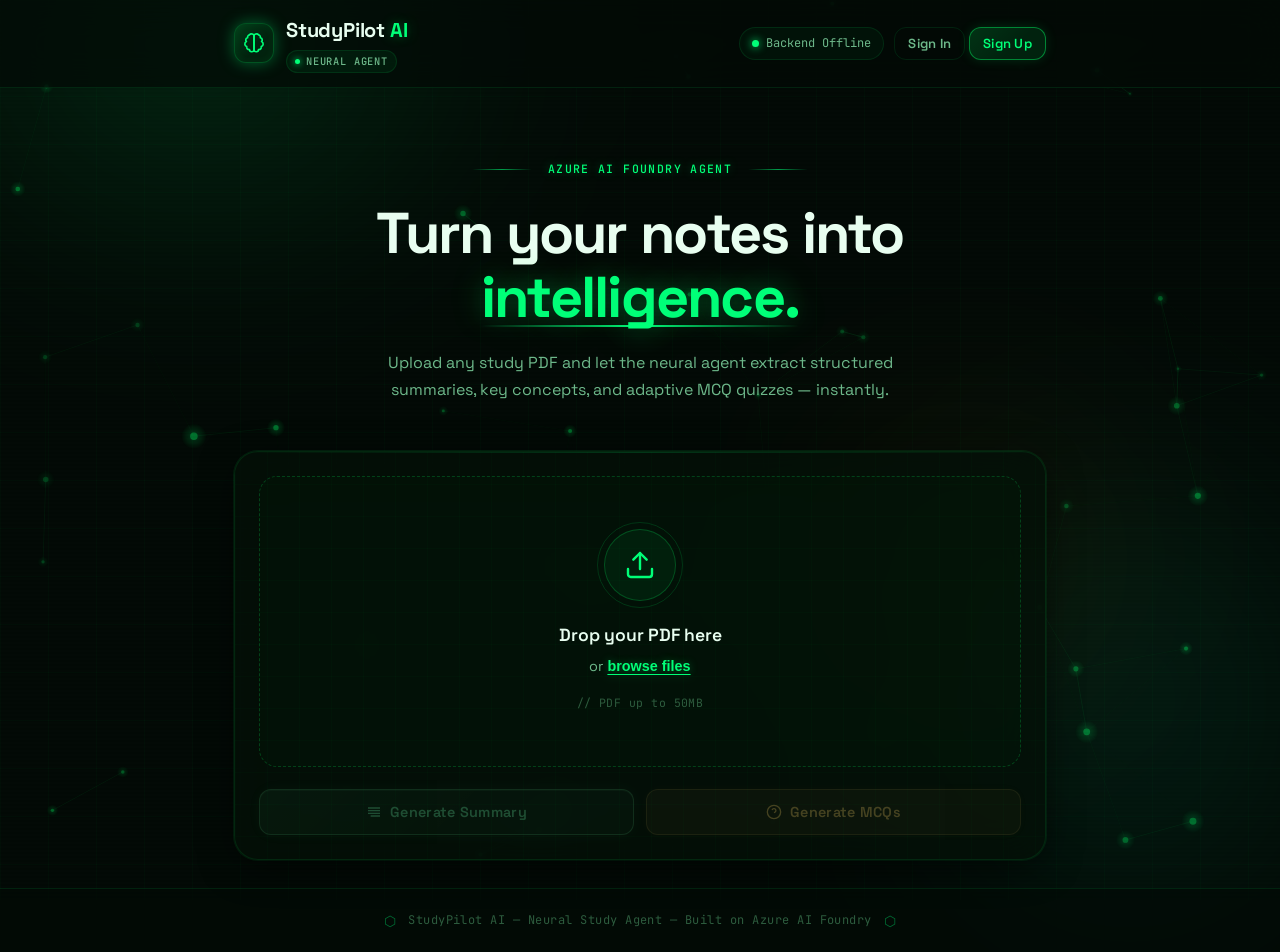
==== frontend/index.html @ 4ff7cb33 "Initial LearnForge snapshot" ====
<!DOCTYPE html>
<html lang="en">
<head>
  <meta charset="UTF-8" />
  <meta name="viewport" content="width=device-width, initial-scale=1.0" />
  <title>StudyPilot AI — Neural Study Agent</title>
  <meta name="description" content="AI Study Assistant transforms your lecture notes and PDFs into concise summaries and interactive revision quizzes." />
  <link rel="preconnect" href="https://fonts.googleapis.com">
  <link rel="preconnect" href="https://fonts.gstatic.com" crossorigin>
  <link href="https://fonts.googleapis.com/css2?family=Space+Grotesk:wght@400;500;600;700&family=JetBrains+Mono:wght@400;500&display=swap" rel="stylesheet">
  <link rel="stylesheet" href="index.css" />
</head>
<body>

  <!-- Animated neural canvas -->
  <canvas id="neuralCanvas"></canvas>

  <!-- Organic ambient blobs -->
  <div class="blob blob-1"></div>
  <div class="blob blob-2"></div>
  <div class="blob blob-3"></div>

  <!-- ── Header ── -->
  <header class="app-header">
    <div class="container header-container">
      <div class="brand">
        <div class="brand-icon">
          <!-- Neural/brain icon -->
          <svg width="22" height="22" viewBox="0 0 24 24" fill="none" stroke="currentColor" stroke-width="1.8" stroke-linecap="round" stroke-linejoin="round">
            <path d="M9.5 2A2.5 2.5 0 0 1 12 4.5v15a2.5 2.5 0 0 1-4.96-.44 2.5 2.5 0 0 1-2.96-3.08 3 3 0 0 1-.34-5.58 2.5 2.5 0 0 1 1.32-4.24 2.5 2.5 0 0 1 1.98-3A2.5 2.5 0 0 1 9.5 2Z"/>
            <path d="M14.5 2A2.5 2.5 0 0 0 12 4.5v15a2.5 2.5 0 0 0 4.96-.44 2.5 2.5 0 0 0 2.96-3.08 3 3 0 0 0 .34-5.58 2.5 2.5 0 0 0-1.32-4.24 2.5 2.5 0 0 0-1.98-3A2.5 2.5 0 0 0 14.5 2Z"/>
          </svg>
        </div>
        <div>
          <h1 class="brand-title">StudyPilot <span class="brand-ai">AI</span></h1>
          <span class="brand-badge">
            <span class="badge-dot"></span>Neural Agent
          </span>
        </div>
      </div>
      <div class="header-right">
        <div class="header-status">
          <span class="status-indicator"></span>
          <span id="backendStatus">Connecting...</span>
        </div>
        <div id="authButtons" class="hidden">
          <button class="btn btn-ghost btn-sm" id="btnShowSignIn">Sign In</button>
          <button class="btn btn-primary btn-sm" id="btnShowSignUp">Sign Up</button>
        </div>
        <div id="userMenu" class="hidden user-menu">
          <span class="user-email" id="userEmail"></span>
          <button class="btn btn-ghost btn-sm" id="btnHistory">History</button>
          <button class="btn btn-ghost btn-sm" id="btnSignOut">Sign Out</button>
        </div>
      </div>
    </div>
  </header>

  <!-- ── Auth Modal ── -->
  <div class="modal-overlay hidden" id="authModal">
    <div class="modal-card">
      <button class="modal-close" id="closeAuthModal">&times;</button>
      <div id="signInForm">
        <div class="modal-icon">⬡</div>
        <h2 class="modal-title">Welcome back</h2>
        <p class="modal-sub">Sign in to save your summaries and quiz history</p>
        <div class="form-group">
          <label>Email</label>
          <input type="email" id="signInEmail" placeholder="you@example.com" class="form-input" />
        </div>
        <div class="form-group">
          <label>Password</label>
          <input type="password" id="signInPassword" placeholder="••••••••" class="form-input" />
        </div>
        <div class="auth-error hidden" id="signInError"></div>
        <button class="btn btn-primary w-full" id="btnSignIn">Sign In</button>
        <p class="modal-switch">Don't have an account? <button class="link-btn" id="switchToSignUp">Sign up</button></p>
      </div>
      <div id="signUpForm" class="hidden">
        <div class="modal-icon">⬡</div>
        <h2 class="modal-title">Create account</h2>
        <p class="modal-sub">Start saving your study sessions</p>
        <div class="form-group">
          <label>Full Name</label>
          <input type="text" id="signUpName" placeholder="Your name" class="form-input" />
        </div>
        <div class="form-group">
          <label>Email</label>
          <input type="email" id="signUpEmail" placeholder="you@example.com" class="form-input" />
        </div>
        <div class="form-group">
          <label>Password</label>
          <input type="password" id="signUpPassword" placeholder="Min 6 characters" class="form-input" />
        </div>
        <div class="auth-error hidden" id="signUpError"></div>
        <button class="btn btn-primary w-full" id="btnSignUp">Create Account</button>
        <p class="modal-switch">Already have an account? <button class="link-btn" id="switchToSignIn">Sign in</button></p>
      </div>
    </div>
  </div>

  <!-- ── History Panel ── -->
  <div class="modal-overlay hidden" id="historyPanel">
    <div class="modal-card modal-wide">
      <button class="modal-close" id="closeHistory">&times;</button>
      <h2 class="modal-title">Study Sessions</h2>
      <div class="stats-row" id="statsRow">
        <div class="stat-card"><div class="stat-value" id="statDocs">—</div><div class="stat-label">Docs</div></div>
        <div class="stat-card"><div class="stat-value" id="statResults">—</div><div class="stat-label">Results</div></div>
        <div class="stat-card"><div class="stat-value" id="statQuizzes">—</div><div class="stat-label">Quizzes</div></div>
        <div class="stat-card"><div class="stat-value" id="statScore">—</div><div class="stat-label">Avg Score</div></div>
      </div>
      <div class="tab-bar">
        <button class="tab-btn active" data-tab="resultsTab">Summaries & MCQs</button>
        <button class="tab-btn" data-tab="quizTab">Quiz Attempts</button>
      </div>
      <div id="resultsTab" class="tab-content">
        <div id="historyList" class="history-list"><p class="text-muted">Loading...</p></div>
      </div>
      <div id="quizTab" class="tab-content hidden">
        <div id="quizHistoryList" class="history-list"><p class="text-muted">Loading...</p></div>
      </div>
    </div>
  </div>

  <!-- ── Main ── -->
  <main class="container main-content">

    <!-- Hero -->
    <section class="hero-section">
      <div class="hero-eyebrow">
        <span class="eyebrow-line"></span>
        <span class="eyebrow-text">Azure AI Foundry Agent</span>
        <span class="eyebrow-line"></span>
      </div>
      <h2 class="hero-title">
        Turn your notes into<br>
        <span class="hero-highlight">intelligence.</span>
      </h2>
      <p class="hero-subtitle">Upload any study PDF and let the neural agent extract structured summaries, key concepts, and adaptive MCQ quizzes — instantly.</p>
    </section>

    <!-- Upload Card -->
    <section class="card upload-card" id="uploadCard">
      <div class="card-grid-lines"></div>
      <div class="drop-zone" id="dropZone">
        <input type="file" id="fileInput" accept=".pdf,application/pdf" class="file-input-hidden" />
        <div class="drop-zone-content">
          <div class="upload-icon-wrapper">
            <svg width="32" height="32" viewBox="0 0 24 24" fill="none" stroke="currentColor" stroke-width="1.8" stroke-linecap="round" stroke-linejoin="round">
              <path d="M21 15v4a2 2 0 0 1-2 2H5a2 2 0 0 1-2-2v-4"/>
              <polyline points="17 8 12 3 7 8"/>
              <line x1="12" y1="3" x2="12" y2="15"/>
            </svg>
            <div class="upload-ring"></div>
          </div>
          <h3 class="upload-heading">Drop your PDF here</h3>
          <p class="upload-subtext">or <button type="button" class="browse-btn" id="browseBtn">browse files</button></p>
          <span class="file-format-hint">// PDF up to 50MB</span>
        </div>
      </div>

      <div class="file-preview hidden" id="filePreview">
        <div class="file-info">
          <div class="pdf-badge">PDF</div>
          <div class="file-meta">
            <span class="file-name" id="fileName">notes.pdf</span>
            <span class="file-size" id="fileSize">1.5 KB</span>
          </div>
        </div>
        <button type="button" class="remove-file-btn" id="removeFileBtn" aria-label="Remove selected file">
          <svg width="16" height="16" viewBox="0 0 24 24" fill="none" stroke="currentColor" stroke-width="2">
            <line x1="18" y1="6" x2="6" y2="18"/><line x1="6" y1="6" x2="18" y2="18"/>
          </svg>
        </button>
      </div>

      <div class="actions-row">
        <button type="button" class="btn btn-primary" id="btnSummary" disabled>
          <svg width="16" height="16" viewBox="0 0 24 24" fill="none" stroke="currentColor" stroke-width="2"><line x1="21" y1="10" x2="3" y2="10"/><line x1="21" y1="6" x2="3" y2="6"/><line x1="21" y1="14" x2="3" y2="14"/><line x1="21" y1="18" x2="7" y2="18"/></svg>
          Generate Summary
        </button>
        <button type="button" class="btn btn-secondary" id="btnMCQs" disabled>
          <svg width="16" height="16" viewBox="0 0 24 24" fill="none" stroke="currentColor" stroke-width="2"><circle cx="12" cy="12" r="10"/><path d="M9.09 9a3 3 0 0 1 5.83 1c0 2-3 3-3 3"/><line x1="12" y1="17" x2="12.01" y2="17"/></svg>
          Generate MCQs
        </button>
      </div>

      <p class="guest-note hidden" id="guestNote">
        <span class="guest-icon">◈</span>
        <button class="link-btn" id="signInPrompt">Sign in</button> to save results and track progress.
      </p>
    </section>

    <!-- Error Banner -->
    <div class="alert alert-error hidden" id="errorBanner">
      <div class="alert-icon">!</div>
      <div class="alert-body">
        <h4 class="alert-title">Processing Error</h4>
        <p class="alert-message" id="errorMessage">Something went wrong.</p>
      </div>
      <button type="button" class="alert-close" id="closeAlertBtn">&times;</button>
    </div>

    <!-- Loading Card -->
    <section class="card loading-card hidden" id="loadingCard">
      <div class="neural-loader">
        <div class="nl-ring nl-r1"></div>
        <div class="nl-ring nl-r2"></div>
        <div class="nl-ring nl-r3"></div>
        <div class="nl-core"></div>
      </div>
      <h3 class="loading-title" id="loadingTitle">Neural agent processing...</h3>
      <p class="loading-desc" id="loadingDesc">Extracting concepts and structure.</p>
    </section>

    <!-- Results -->
    <section class="results-container hidden" id="resultsContainer">

      <article class="card result-card hidden" id="summaryCard">
        <div class="result-header">
          <div class="result-title-group">
            <span class="pill pill-green">Summary</span>
            <h3 class="result-title">Study Summary</h3>
          </div>
          <button type="button" class="btn-icon" id="copySummaryBtn">
            <svg width="14" height="14" viewBox="0 0 24 24" fill="none" stroke="currentColor" stroke-width="2"><rect x="9" y="9" width="13" height="13" rx="2" ry="2"/><path d="M5 15H4a2 2 0 0 1-2-2V4a2 2 0 0 1 2-2h9a2 2 0 0 1 2 2v1"/></svg>
            <span>Copy</span>
          </button>
        </div>
        <div class="summary-body" id="summaryContent"></div>
        <div class="key-points-section">
          <h4 class="key-points-heading">Core Takeaways</h4>
          <ul class="key-points-list" id="keyPointsList"></ul>
        </div>
      </article>

      <article class="card result-card hidden" id="mcqCard">
        <div class="result-header">
          <div class="result-title-group">
            <span class="pill pill-amber">Quiz</span>
            <h3 class="result-title">Practice Questions</h3>
          </div>
          <div class="quiz-score-badge hidden" id="quizScoreBadge">
            <span id="scoreValue">0</span>/<span id="scoreTotal">0</span>
          </div>
        </div>
        <div class="mcq-list" id="mcqList"></div>
        <div class="quiz-footer">
          <button type="button" class="btn btn-primary" id="btnSubmitQuiz">Check Answers</button>
          <button type="button" class="btn btn-ghost hidden" id="btnResetQuiz">Reset</button>
        </div>
      </article>

    </section>
  </main>

  <footer class="app-footer">
    <div class="container footer-container">
      <span class="footer-hex">⬡</span>
      <p>StudyPilot AI &mdash; Neural Study Agent &mdash; Built on Azure AI Foundry</p>
      <span class="footer-hex">⬡</span>
    </div>
  </footer>

  <script src="app.js"></script>
</body>
</html>
---- frontend/index.css ----
/* ═══════════════════════════════════════════════════════════════
   Tokens — Bioluminescent Neural Theme
═══════════════════════════════════════════════════════════════ */
:root {
  --font-heading: 'Space Grotesk', -apple-system, sans-serif;
  --font-body:    'Space Grotesk', -apple-system, sans-serif;
  --font-mono:    'JetBrains Mono', monospace;

  --bg:           #030a06;
  --bg-card:      rgba(4, 16, 8, 0.82);
  --bg-elevated:  rgba(6, 20, 10, 0.7);
  --bg-input:     rgba(0, 255, 120, 0.03);

  --border:       rgba(0, 255, 100, 0.1);
  --border-mid:   rgba(0, 255, 100, 0.22);
  --border-hi:    rgba(0, 255, 100, 0.45);

  --text-primary:   #e8fef0;
  --text-secondary: #6db88a;
  --text-muted:     #2d5c3e;

  /* Neon palette */
  --neon:         #00ff78;
  --neon-dim:     rgba(0, 255, 120, 0.15);
  --neon-glow:    rgba(0, 255, 120, 0.35);
  --neon-bright:  #7fff9e;

  --amber:        #ffb700;
  --amber-dim:    rgba(255, 183, 0, 0.12);
  --amber-glow:   rgba(255, 183, 0, 0.35);

  --teal:         #00e5cc;
  --teal-dim:     rgba(0, 229, 204, 0.1);
  --teal-glow:    rgba(0, 229, 204, 0.3);

  --red:          #ff4d6d;
  --red-dim:      rgba(255, 77, 109, 0.12);

  --r-sm:  6px;
  --r-md:  12px;
  --r-lg:  18px;
  --r-xl:  24px;

  --shadow-card: 0 8px 40px -8px rgba(0,0,0,0.8), 0 0 0 1px var(--border);
  --shadow-neon: 0 0 20px var(--neon-glow), 0 0 60px rgba(0,255,120,0.1);
}

/* ═══════════════════════════════════════════════════════════════
   Reset
═══════════════════════════════════════════════════════════════ */
*, *::before, *::after { box-sizing: border-box; margin: 0; padding: 0; }
html { scroll-behavior: smooth; }

body {
  font-family: var(--font-body);
  background: var(--bg);
  color: var(--text-primary);
  min-height: 100vh;
  display: flex;
  flex-direction: column;
  overflow-x: hidden;
  line-height: 1.6;
}

.container {
  width: 100%;
  max-width: 860px;
  margin: 0 auto;
  padding: 0 24px;
}

/* ═══════════════════════════════════════════════════════════════
   Animated Background — Neural Canvas
═══════════════════════════════════════════════════════════════ */
#neuralCanvas {
  position: fixed;
  inset: 0;
  z-index: 0;
  pointer-events: none;
  opacity: 0.45;
}

/* Organic blobs */
.blob {
  position: fixed;
  border-radius: 50%;
  filter: blur(90px);
  z-index: 0;
  pointer-events: none;
  mix-blend-mode: screen;
}

.blob-1 {
  width: 700px; height: 500px;
  top: -200px; left: -150px;
  background: radial-gradient(ellipse, rgba(0,200,80,0.18) 0%, transparent 70%);
  animation: morphBlob1 22s ease-in-out infinite alternate;
}

.blob-2 {
  width: 500px; height: 600px;
  bottom: -100px; right: -100px;
  background: radial-gradient(ellipse, rgba(0,180,120,0.14) 0%, transparent 70%);
  animation: morphBlob2 28s ease-in-out infinite alternate;
}

.blob-3 {
  width: 400px; height: 400px;
  top: 40%; left: 60%;
  background: radial-gradient(ellipse, rgba(255,180,0,0.07) 0%, transparent 70%);
  animation: morphBlob3 18s ease-in-out infinite alternate;
}

@keyframes morphBlob1 {
  0%   { transform: translate(0,0) scale(1) rotate(0deg); border-radius: 50%; }
  33%  { transform: translate(60px,40px) scale(1.1) rotate(15deg); border-radius: 40% 60% 55% 45%; }
  66%  { transform: translate(-30px,70px) scale(0.95) rotate(-10deg); border-radius: 55% 45% 40% 60%; }
  100% { transform: translate(40px,-30px) scale(1.05) rotate(8deg); border-radius: 45% 55% 60% 40%; }
}

@keyframes morphBlob2 {
  0%   { transform: translate(0,0) scale(1); border-radius: 50%; }
  50%  { transform: translate(-50px,-60px) scale(1.12); border-radius: 60% 40% 50% 50%; }
  100% { transform: translate(30px,50px) scale(0.9); border-radius: 45% 55% 40% 60%; }
}

@keyframes morphBlob3 {
  0%   { transform: translate(0,0) scale(1); opacity: 0.6; }
  50%  { transform: translate(-80px,40px) scale(1.3); opacity: 1; }
  100% { transform: translate(60px,-60px) scale(0.8); opacity: 0.4; }
}

/* Grid overlay on entire page */
body::before {
  content: '';
  position: fixed;
  inset: 0;
  z-index: 0;
  pointer-events: none;
  background-image:
    linear-gradient(rgba(0,255,100,0.025) 1px, transparent 1px),
    linear-gradient(90deg, rgba(0,255,100,0.025) 1px, transparent 1px);
  background-size: 48px 48px;
}

/* Scanline effect */
body::after {
  content: '';
  position: fixed;
  inset: 0;
  z-index: 0;
  pointer-events: none;
  background: repeating-linear-gradient(
    0deg,
    transparent,
    transparent 2px,
    rgba(0,0,0,0.03) 2px,
    rgba(0,0,0,0.03) 4px
  );
}

/* All content above bg layers */
.app-header, main, footer, .modal-overlay { position: relative; z-index: 10; }

/* ═══════════════════════════════════════════════════════════════
   Header
═══════════════════════════════════════════════════════════════ */
.app-header {
  padding: 14px 0;
  border-bottom: 1px solid var(--border);
  backdrop-filter: blur(20px);
  -webkit-backdrop-filter: blur(20px);
  background: rgba(3, 10, 6, 0.7);
  position: sticky;
  top: 0;
  z-index: 100;
}

.header-container {
  display: flex;
  align-items: center;
  justify-content: space-between;
}

.brand { display: flex; align-items: center; gap: 12px; }

.brand-icon {
  width: 40px; height: 40px;
  background: rgba(0,255,100,0.08);
  border: 1px solid var(--border-mid);
  border-radius: var(--r-md);
  display: flex; align-items: center; justify-content: center;
  color: var(--neon);
  box-shadow: 0 0 16px var(--neon-glow), inset 0 0 8px rgba(0,255,100,0.06);
  flex-shrink: 0;
  position: relative;
  overflow: hidden;
}

.brand-icon::after {
  content: '';
  position: absolute;
  inset: 0;
  background: linear-gradient(135deg, rgba(0,255,100,0.12) 0%, transparent 60%);
}

.brand-title {
  font-family: var(--font-heading);
  font-size: 1.25rem;
  font-weight: 700;
  letter-spacing: -0.01em;
  color: var(--text-primary);
}

.brand-ai {
  color: var(--neon);
  text-shadow: 0 0 12px var(--neon-glow);
}

.brand-badge {
  display: inline-flex;
  align-items: center;
  gap: 6px;
  font-family: var(--font-mono);
  font-size: 0.65rem;
  font-weight: 500;
  text-transform: uppercase;
  letter-spacing: 0.08em;
  color: var(--text-secondary);
  background: rgba(0,255,100,0.06);
  padding: 2px 8px;
  border-radius: 999px;
  border: 1px solid var(--border);
  margin-top: 2px;
}

.badge-dot {
  width: 5px; height: 5px;
  border-radius: 50%;
  background: var(--neon);
  box-shadow: 0 0 6px var(--neon);
  animation: badgePulse 2s ease-in-out infinite;
}

@keyframes badgePulse {
  0%, 100% { opacity: 1; box-shadow: 0 0 6px var(--neon); }
  50%       { opacity: 0.5; box-shadow: 0 0 12px var(--neon); }
}

.header-right { display: flex; align-items: center; gap: 10px; }

.header-status {
  display: flex; align-items: center; gap: 7px;
  font-family: var(--font-mono);
  font-size: 0.75rem;
  color: var(--text-secondary);
  background: rgba(0,255,100,0.04);
  padding: 6px 12px;
  border-radius: 999px;
  border: 1px solid var(--border);
}

.status-indicator {
  width: 7px; height: 7px;
  border-radius: 50%;
  background: var(--neon);
  box-shadow: 0 0 8px var(--neon);
  animation: statusPulse 2s ease-in-out infinite;
}

@keyframes statusPulse {
  0%, 100% { box-shadow: 0 0 6px var(--neon), 0 0 12px rgba(0,255,100,0.3); }
  50%       { box-shadow: 0 0 14px var(--neon), 0 0 28px rgba(0,255,100,0.5); }
}

/* ═══════════════════════════════════════════════════════════════
   Hero
═══════════════════════════════════════════════════════════════ */
.main-content { flex: 1; }

.hero-section {
  text-align: center;
  padding: 72px 0 48px;
}

.hero-eyebrow {
  display: flex;
  align-items: center;
  justify-content: center;
  gap: 16px;
  margin-bottom: 24px;
}

.eyebrow-line {
  height: 1px;
  width: 60px;
  background: linear-gradient(90deg, transparent, var(--neon), transparent);
  opacity: 0.6;
}

.eyebrow-text {
  font-family: var(--font-mono);
  font-size: 0.72rem;
  font-weight: 500;
  text-transform: uppercase;
  letter-spacing: 0.12em;
  color: var(--neon);
  text-shadow: 0 0 10px var(--neon-glow);
}

.hero-title {
  font-family: var(--font-heading);
  font-size: clamp(2.2rem, 6vw, 3.6rem);
  font-weight: 700;
  line-height: 1.1;
  letter-spacing: -0.03em;
  color: var(--text-primary);
  margin-bottom: 20px;
}

.hero-highlight {
  color: var(--neon);
  text-shadow: 0 0 30px var(--neon-glow), 0 0 60px rgba(0,255,100,0.15);
  display: inline-block;
  position: relative;
}

.hero-highlight::after {
  content: '';
  position: absolute;
  bottom: 2px; left: 0; right: 0;
  height: 2px;
  background: linear-gradient(90deg, transparent, var(--neon), transparent);
  animation: shimmer 3s ease-in-out infinite;
}

@keyframes shimmer {
  0%, 100% { opacity: 0.4; transform: scaleX(0.7); }
  50%       { opacity: 1; transform: scaleX(1); }
}

.hero-subtitle {
  color: var(--text-secondary);
  font-size: 1rem;
  max-width: 560px;
  margin: 0 auto;
  line-height: 1.7;
}

/* ═══════════════════════════════════════════════════════════════
   Card
═══════════════════════════════════════════════════════════════ */
.card {
  background: var(--bg-card);
  backdrop-filter: blur(24px);
  -webkit-backdrop-filter: blur(24px);
  border-radius: var(--r-xl);
  border: 1px solid var(--border);
  box-shadow: var(--shadow-card);
  padding: 28px;
  transition: border-color 0.3s, box-shadow 0.3s;
  position: relative;
  overflow: hidden;
}

.card::before {
  content: '';
  position: absolute;
  top: 0; left: 0; right: 0;
  height: 1px;
  background: linear-gradient(90deg, transparent, var(--neon-dim), transparent);
}

.card:hover {
  border-color: var(--border-mid);
  box-shadow: var(--shadow-card), 0 0 30px rgba(0,255,100,0.06);
}

/* Subtle grid lines inside cards */
.card-grid-lines {
  position: absolute;
  inset: 0;
  pointer-events: none;
  border-radius: var(--r-xl);
  background-image:
    linear-gradient(rgba(0,255,100,0.02) 1px, transparent 1px),
    linear-gradient(90deg, rgba(0,255,100,0.02) 1px, transparent 1px);
  background-size: 32px 32px;
  z-index: 0;
}

/* ═══════════════════════════════════════════════════════════════
   Upload
═══════════════════════════════════════════════════════════════ */
.upload-card { margin-bottom: 28px; padding: 24px; }

.drop-zone {
  border: 1.5px dashed rgba(0,255,100,0.2);
  border-radius: var(--r-lg);
  padding: 52px 24px;
  text-align: center;
  cursor: pointer;
  background: rgba(0,255,100,0.015);
  transition: all 0.3s ease;
  position: relative;
  z-index: 1;
}

.drop-zone:hover,
.drop-zone.dragover {
  border-color: var(--neon);
  background: rgba(0,255,100,0.04);
  box-shadow: inset 0 0 40px rgba(0,255,100,0.05), 0 0 20px rgba(0,255,100,0.1);
}

.file-input-hidden { display: none; }

.upload-icon-wrapper {
  width: 72px; height: 72px;
  border-radius: 50%;
  background: rgba(0,255,100,0.06);
  border: 1px solid var(--border-mid);
  display: flex; align-items: center; justify-content: center;
  color: var(--neon);
  margin: 0 auto 20px;
  position: relative;
}

.upload-ring {
  position: absolute;
  inset: -8px;
  border-radius: 50%;
  border: 1px solid rgba(0,255,100,0.15);
  animation: ringPulse 3s ease-in-out infinite;
}

@keyframes ringPulse {
  0%, 100% { transform: scale(1); opacity: 0.6; }
  50%       { transform: scale(1.08); opacity: 0.2; }
}

.upload-heading {
  font-family: var(--font-heading);
  font-size: 1.1rem;
  font-weight: 600;
  margin-bottom: 6px;
  color: var(--text-primary);
}

.upload-subtext { color: var(--text-secondary); font-size: 0.9rem; margin-bottom: 10px; }

.browse-btn {
  background: none; border: none;
  color: var(--neon);
  font-weight: 600; cursor: pointer;
  text-decoration: underline;
  text-underline-offset: 3px;
  text-shadow: 0 0 8px var(--neon-glow);
  font-size: inherit;
}
.browse-btn:hover { color: #fff; }

.file-format-hint {
  font-family: var(--font-mono);
  font-size: 0.72rem;
  color: var(--text-muted);
  letter-spacing: 0.04em;
}

/* File preview */
.file-preview {
  display: flex; align-items: center; justify-content: space-between;
  background: rgba(0,255,100,0.04);
  border: 1px solid var(--border-mid);
  padding: 12px 18px;
  border-radius: var(--r-md);
  margin-top: 18px;
  position: relative; z-index: 1;
}

.file-info { display: flex; align-items: center; gap: 12px; }

.pdf-badge {
  background: rgba(255,77,109,0.15);
  color: var(--red);
  border: 1px solid rgba(255,77,109,0.3);
  font-family: var(--font-mono);
  font-size: 0.68rem;
  font-weight: 700;
  padding: 3px 8px;
  border-radius: var(--r-sm);
  letter-spacing: 0.06em;
}

.file-meta { display: flex; flex-direction: column; }
.file-name { font-weight: 600; font-size: 0.92rem; color: var(--text-primary); }
.file-size { font-family: var(--font-mono); font-size: 0.75rem; color: var(--text-muted); }

.remove-file-btn {
  background: transparent; border: none;
  color: var(--text-muted); cursor: pointer;
  padding: 6px; border-radius: 6px;
  display: flex; align-items: center; justify-content: center;
  transition: all 0.2s;
}
.remove-file-btn:hover { background: rgba(255,77,109,0.1); color: var(--red); }

/* ═══════════════════════════════════════════════════════════════
   Buttons
═══════════════════════════════════════════════════════════════ */
.actions-row {
  display: flex; gap: 12px; margin-top: 22px;
  position: relative; z-index: 1;
}

.btn {
  font-family: var(--font-heading);
  font-size: 0.9rem;
  font-weight: 600;
  padding: 13px 22px;
  border-radius: var(--r-md);
  cursor: pointer;
  display: inline-flex; align-items: center; justify-content: center;
  gap: 8px;
  border: none;
  transition: all 0.22s cubic-bezier(0.4,0,0.2,1);
  flex: 1;
  letter-spacing: 0.02em;
  position: relative;
  overflow: hidden;
}

.btn:disabled {
  opacity: 0.3;
  cursor: not-allowed;
  transform: none !important;
  filter: grayscale(0.5);
}

/* Primary — neon green */
.btn-primary {
  background: rgba(0,255,100,0.1);
  color: var(--neon);
  border: 1px solid var(--border-hi);
  box-shadow: 0 0 16px rgba(0,255,100,0.12), inset 0 1px 0 rgba(0,255,100,0.15);
}
.btn-primary::before {
  content: '';
  position: absolute; inset: 0;
  background: linear-gradient(135deg, rgba(0,255,100,0.08) 0%, transparent 60%);
  pointer-events: none;
}
.btn-primary:not(:disabled):hover {
  background: rgba(0,255,100,0.18);
  box-shadow: 0 0 24px rgba(0,255,100,0.28), inset 0 1px 0 rgba(0,255,100,0.2);
  transform: translateY(-2px);
  color: #fff;
  text-shadow: 0 0 8px var(--neon-glow);
}
.btn-primary:not(:disabled):active { transform: translateY(0); }

/* Secondary — amber */
.btn-secondary {
  background: var(--amber-dim);
  color: var(--amber);
  border: 1px solid rgba(255,183,0,0.3);
  box-shadow: 0 0 12px rgba(255,183,0,0.08);
}
.btn-secondary:not(:disabled):hover {
  background: rgba(255,183,0,0.18);
  box-shadow: 0 0 20px rgba(255,183,0,0.22);
  transform: translateY(-2px);
  color: #fff;
}

/* Ghost */
.btn-ghost {
  background: transparent;
  color: var(--text-secondary);
  border: 1px solid var(--border);
}
.btn-ghost:hover { background: rgba(0,255,100,0.04); color: var(--text-primary); border-color: var(--border-mid); }

/* Icon btn */
.btn-icon {
  background: rgba(0,255,100,0.04);
  border: 1px solid var(--border);
  color: var(--text-secondary);
  padding: 5px 11px;
  border-radius: var(--r-sm);
  font-size: 0.8rem;
  font-weight: 600;
  display: inline-flex; align-items: center; gap: 6px;
  cursor: pointer;
  transition: all 0.2s;
}
.btn-icon:hover { background: rgba(0,255,100,0.1); color: var(--neon); border-color: var(--border-mid); }

.btn-sm { padding: 7px 13px; font-size: 0.82rem; flex: initial; }

#btnShowSignUp {
  background: rgba(0,255,100,0.1);
  color: var(--neon);
  border: 1px solid var(--border-hi);
  box-shadow: 0 0 12px rgba(0,255,100,0.15);
}
#btnShowSignUp:hover { box-shadow: 0 0 22px rgba(0,255,100,0.3); color: #fff; }

/* ═══════════════════════════════════════════════════════════════
   Guest note
═══════════════════════════════════════════════════════════════ */
.guest-note {
  display: flex; align-items: center; justify-content: center; gap: 8px;
  text-align: center;
  font-size: 0.85rem; color: var(--text-muted);
  margin-top: 16px; padding-top: 16px;
  border-top: 1px solid var(--border);
  position: relative; z-index: 1;
}
.guest-icon { color: var(--neon); font-size: 0.9rem; opacity: 0.7; }

.link-btn {
  background: none; border: none;
  color: var(--neon);
  cursor: pointer; font-size: inherit; font-weight: 600;
  text-decoration: underline; text-underline-offset: 3px;
  text-shadow: 0 0 8px var(--neon-glow);
  padding: 0;
}
.link-btn:hover { color: #fff; }

/* ═══════════════════════════════════════════════════════════════
   Alerts
═══════════════════════════════════════════════════════════════ */
.alert {
  display: flex; align-items: flex-start; gap: 14px;
  padding: 14px 18px;
  border-radius: var(--r-md);
  margin-bottom: 22px;
}
.alert-error {
  background: var(--red-dim);
  border: 1px solid rgba(255,77,109,0.3);
  color: #ffb3c0;
}
.alert-icon {
  width: 22px; height: 22px;
  background: rgba(255,77,109,0.2);
  border: 1px solid rgba(255,77,109,0.4);
  border-radius: 50%;
  display: flex; align-items: center; justify-content: center;
  font-size: 0.75rem; font-weight: 800; color: var(--red);
  flex-shrink: 0; margin-top: 1px;
}
.alert-body { flex: 1; }
.alert-title { font-weight: 700; font-size: 0.92rem; margin-bottom: 3px; color: #ffd0da; }
.alert-message { font-size: 0.85rem; line-height: 1.45; }
.alert-close { background: none; border: none; color: #ffb3c0; font-size: 1.25rem; cursor: pointer; line-height: 1; }

/* ═══════════════════════════════════════════════════════════════
   Loading — Neural Loader
═══════════════════════════════════════════════════════════════ */
.loading-card { text-align: center; padding: 56px 24px; margin-bottom: 28px; }

.neural-loader {
  position: relative;
  width: 64px; height: 64px;
  margin: 0 auto 24px;
}

.nl-ring {
  position: absolute;
  inset: 0;
  border-radius: 50%;
  border: 1.5px solid transparent;
  animation: spinRing linear infinite;
}

.nl-r1 {
  border-top-color: var(--neon);
  border-right-color: rgba(0,255,100,0.3);
  animation-duration: 1.2s;
  box-shadow: 0 0 10px var(--neon-glow);
}
.nl-r2 {
  inset: 10px;
  border-top-color: transparent;
  border-bottom-color: var(--teal);
  animation-duration: 1.8s;
  animation-direction: reverse;
}
.nl-r3 {
  inset: 20px;
  border-left-color: var(--amber);
  border-right-color: transparent;
  animation-duration: 2.4s;
}
.nl-core {
  position: absolute;
  inset: 28px;
  border-radius: 50%;
  background: var(--neon);
  box-shadow: 0 0 12px var(--neon), 0 0 24px var(--neon-glow);
  animation: corePulse 1.5s ease-in-out infinite;
}

@keyframes spinRing { to { transform: rotate(360deg); } }
@keyframes corePulse {
  0%, 100% { opacity: 0.8; transform: scale(0.9); }
  50%       { opacity: 1; transform: scale(1.1); }
}

.loading-title { font-family: var(--font-heading); font-size: 1.1rem; font-weight: 600; margin-bottom: 6px; }
.loading-desc { font-family: var(--font-mono); color: var(--text-muted); font-size: 0.82rem; }

/* ═══════════════════════════════════════════════════════════════
   Results
═══════════════════════════════════════════════════════════════ */
.results-container { display: flex; flex-direction: column; gap: 24px; margin-bottom: 64px; }

.result-header {
  display: flex; align-items: center; justify-content: space-between;
  margin-bottom: 20px; padding-bottom: 14px;
  border-bottom: 1px solid var(--border);
}

.result-title-group { display: flex; align-items: center; gap: 12px; }

.result-title {
  font-family: var(--font-heading);
  font-size: 1.2rem; font-weight: 700;
}

.pill {
  font-family: var(--font-mono);
  font-size: 0.68rem; font-weight: 600;
  text-transform: uppercase; letter-spacing: 0.08em;
  padding: 3px 10px; border-radius: 999px;
}
.pill-green  { background: rgba(0,255,100,0.1);  color: var(--neon);  border: 1px solid rgba(0,255,100,0.3); }
.pill-amber  { background: var(--amber-dim);     color: var(--amber); border: 1px solid rgba(255,183,0,0.3); }

/* Summary body */
.summary-body { font-size: 0.97rem; color: var(--text-secondary); line-height: 1.75; margin-bottom: 22px; }

/* Overview cards */
.summary-overview { margin-bottom: 24px; display: flex; flex-direction: column; gap: 12px; }

.summary-overview-card {
  background: rgba(0,255,100,0.02);
  border: 1px solid var(--border);
  border-radius: var(--r-md);
  padding: 16px 18px;
  transition: border-color 0.2s;
}
.summary-overview-card:hover { border-color: var(--border-mid); }

.summary-overview-heading {
  display: flex; align-items: center; gap: 10px;
  font-family: var(--font-heading);
  font-size: 0.98rem; font-weight: 700;
  color: var(--text-primary);
  margin-bottom: 8px;
}

.overview-heading-pill {
  width: 3px; height: 14px;
  border-radius: 3px;
  background: linear-gradient(180deg, var(--neon), var(--teal));
  flex-shrink: 0;
}

.summary-overview-p { font-size: 0.95rem; color: var(--text-secondary); line-height: 1.72; margin-bottom: 8px; }
.summary-overview-p:last-child { margin-bottom: 0; }
.overview-bold   { font-weight: 700; color: var(--text-primary); }
.overview-italic { font-style: italic; color: #9ecfb0; }
.overview-code   { font-family: var(--font-mono); font-size: 0.85em; padding: 2px 6px; background: rgba(0,255,100,0.08); color: var(--neon); border-radius: 4px; }

.summary-overview-bullets,
.summary-overview-numbered { list-style: none; padding: 0; margin: 0; display: flex; flex-direction: column; gap: 8px; }

.summary-overview-bullet-item,
.summary-overview-numbered-item { display: flex; align-items: flex-start; gap: 10px; font-size: 0.95rem; color: var(--text-secondary); line-height: 1.65; }

.overview-bullet-dot {
  width: 6px; height: 6px; border-radius: 50%;
  background: var(--neon);
  box-shadow: 0 0 6px var(--neon-glow);
  flex-shrink: 0; margin-top: 9px;
}

.overview-num-badge {
  display: inline-flex; align-items: center; justify-content: center;
  width: 20px; height: 20px; border-radius: 4px;
  background: rgba(0,255,100,0.1);
  border: 1px solid rgba(0,255,100,0.25);
  color: var(--neon);
  font-family: var(--font-mono); font-size: 0.7rem; font-weight: 700;
  flex-shrink: 0; margin-top: 2px;
}

.overview-bullet-text, .overview-numbered-text { flex: 1; }

/* Sections */
.summary-sections { margin-bottom: 20px; }

.summary-section-group-label {
  font-family: var(--font-mono);
  font-size: 0.72rem; font-weight: 600; text-transform: uppercase;
  letter-spacing: 0.1em; color: var(--amber); margin-bottom: 10px;
}

.summary-section {
  border-left: 2px solid rgba(0,255,100,0.3);
  padding: 12px 16px;
  margin-bottom: 10px;
  background: rgba(0,255,100,0.015);
  border-radius: 0 var(--r-sm) var(--r-sm) 0;
  transition: border-color 0.2s, background 0.2s;
}
.summary-section:hover { border-left-color: var(--neon); background: rgba(0,255,100,0.03); }

.summary-section-title {
  display: flex; align-items: center; gap: 8px;
  font-family: var(--font-heading); font-size: 0.94rem; font-weight: 700;
  color: var(--text-primary); margin-bottom: 6px;
}

.section-dot {
  width: 6px; height: 6px; border-radius: 50%;
  background: var(--neon); box-shadow: 0 0 6px var(--neon-glow);
  flex-shrink: 0;
}

.summary-section-body { font-size: 0.93rem; color: var(--text-secondary); line-height: 1.72; margin: 0; }

/* Key Points */
.key-points-section {
  background: rgba(0,255,100,0.02);
  border-radius: var(--r-md);
  padding: 16px 20px;
  border: 1px solid var(--border);
}

.key-points-heading {
  font-family: var(--font-mono);
  font-size: 0.72rem; text-transform: uppercase; letter-spacing: 0.1em;
  color: var(--neon); margin-bottom: 10px; font-weight: 600;
}

.key-points-list { list-style: none; display: flex; flex-direction: column; gap: 8px; }

.key-points-list li {
  display: flex; align-items: flex-start; gap: 10px;
  color: var(--text-secondary); font-size: 0.93rem; padding-left: 0;
}
.key-points-list li::before { display: none; }

.kp-badge {
  display: inline-flex; align-items: center; justify-content: center;
  min-width: 24px; height: 24px; border-radius: var(--r-sm);
  background: rgba(0,255,100,0.08);
  border: 1px solid rgba(0,255,100,0.2);
  color: var(--neon); font-family: var(--font-mono); font-size: 0.68rem; font-weight: 700;
  flex-shrink: 0; margin-top: 1px;
}

/* Key Terms */
.key-terms-section {
  background: rgba(0,229,204,0.02);
  border-radius: var(--r-md);
  padding: 16px 20px;
  border: 1px solid rgba(0,229,204,0.15);
  margin-top: 16px;
}

.key-terms-grid {
  display: grid;
  grid-template-columns: repeat(auto-fill, minmax(230px, 1fr));
  gap: 10px; margin-top: 10px;
}

.key-term-card {
  background: rgba(0,229,204,0.03);
  border: 1px solid rgba(0,229,204,0.12);
  border-radius: var(--r-sm);
  padding: 12px 14px;
  transition: border-color 0.2s, background 0.2s;
}
.key-term-card:hover { border-color: rgba(0,229,204,0.3); background: rgba(0,229,204,0.06); }

.term-chip {
  display: inline-block; font-family: var(--font-mono); font-size: 0.72rem; font-weight: 700;
  color: var(--teal); background: rgba(0,229,204,0.08);
  border: 1px solid rgba(0,229,204,0.2);
  padding: 2px 9px; border-radius: 999px;
  margin-bottom: 7px; letter-spacing: 0.03em;
  text-shadow: 0 0 8px var(--teal-glow);
}

.term-def { font-size: 0.87rem; color: var(--text-secondary); line-height: 1.55; margin: 0; }

/* Study Tips */
.study-tips-section {
  background: rgba(255,183,0,0.03);
  border-radius: var(--r-md);
  padding: 16px 20px;
  border: 1px solid rgba(255,183,0,0.15);
  margin-top: 16px;
}
.study-tips-heading { color: var(--amber) !important; display: flex; align-items: center; gap: 8px; }
.study-tips-list { list-style: none; display: flex; flex-direction: column; gap: 8px; margin-top: 10px; }
.study-tip-item {
  padding: 9px 13px 9px 15px;
  font-size: 0.91rem; color: #ffe599;
  background: rgba(255,183,0,0.05);
  border-radius: var(--r-sm);
  border-left: 2px solid var(--amber);
  line-height: 1.6;
}

/* ═══════════════════════════════════════════════════════════════
   MCQ
═══════════════════════════════════════════════════════════════ */
.quiz-score-badge {
  font-family: var(--font-mono);
  background: rgba(0,255,100,0.1);
  color: var(--neon);
  font-weight: 700; font-size: 0.9rem;
  padding: 5px 14px;
  border-radius: 999px;
  border: 1px solid var(--border-hi);
  box-shadow: 0 0 12px var(--neon-glow);
}

.mcq-list { display: flex; flex-direction: column; gap: 18px; }

.mcq-item {
  background: var(--bg-elevated);
  border: 1px solid var(--border);
  border-radius: var(--r-md);
  padding: 18px;
  transition: border-color 0.2s;
}
.mcq-item:hover { border-color: var(--border-mid); }

.mcq-question { font-size: 0.98rem; font-weight: 600; margin-bottom: 12px; line-height: 1.45; color: var(--text-primary); }

.mcq-options { display: flex; flex-direction: column; gap: 7px; }

.mcq-option-label {
  display: flex; align-items: center; gap: 10px;
  padding: 9px 13px;
  background: rgba(0,255,100,0.02);
  border: 1px solid var(--border);
  border-radius: var(--r-sm);
  cursor: pointer; font-size: 0.9rem; color: var(--text-secondary);
  transition: all 0.15s ease;
}
.mcq-option-label:hover { background: rgba(0,255,100,0.05); border-color: var(--border-mid); color: var(--text-primary); }
.mcq-option-label input[type="radio"] { accent-color: var(--neon); width: 14px; height: 14px; flex-shrink: 0; }
.mcq-option-label.selected  { background: rgba(0,255,100,0.08);  border-color: var(--neon);  color: var(--neon-bright); }
.mcq-option-label.correct   { background: rgba(0,255,100,0.12) !important;  border-color: var(--neon) !important;   color: #aaffcc !important; }
.mcq-option-label.incorrect { background: rgba(255,77,109,0.1) !important; border-color: var(--red) !important;   color: #ffb3c0 !important; }

.mcq-explanation {
  margin-top: 11px; padding: 10px 14px;
  background: rgba(0,229,204,0.04);
  border-radius: var(--r-sm);
  font-family: var(--font-mono); font-size: 0.82rem; color: var(--text-secondary);
  border-left: 2px solid var(--teal);
  line-height: 1.55;
}

.quiz-footer {
  display: flex; gap: 12px; margin-top: 20px;
  padding-top: 14px; border-top: 1px solid var(--border);
}

/* ═══════════════════════════════════════════════════════════════
   Modal
═══════════════════════════════════════════════════════════════ */
.modal-overlay {
  position: fixed; inset: 0;
  background: rgba(0,4,2,0.8);
  backdrop-filter: blur(10px);
  -webkit-backdrop-filter: blur(10px);
  z-index: 200;
  display: flex; align-items: center; justify-content: center;
  padding: 20px;
}

.modal-card {
  background: rgba(3, 12, 6, 0.97);
  border: 1px solid var(--border-mid);
  border-radius: var(--r-xl);
  padding: 36px;
  width: 100%; max-width: 440px;
  position: relative;
  box-shadow: 0 30px 80px rgba(0,0,0,0.8), 0 0 0 1px rgba(0,255,100,0.08), 0 0 40px rgba(0,255,100,0.05);
}

.modal-wide { max-width: 700px; max-height: 82vh; overflow-y: auto; }

.modal-icon {
  font-size: 2rem; color: var(--neon);
  text-shadow: 0 0 20px var(--neon-glow);
  margin-bottom: 12px; text-align: center;
}

.modal-close {
  position: absolute; top: 14px; right: 16px;
  background: rgba(0,255,100,0.04); border: 1px solid var(--border);
  color: var(--text-muted); font-size: 1.1rem; cursor: pointer; line-height: 1;
  width: 28px; height: 28px; border-radius: 50%;
  display: flex; align-items: center; justify-content: center;
  transition: all 0.2s;
}
.modal-close:hover { background: rgba(0,255,100,0.1); color: var(--neon); border-color: var(--border-mid); }

.modal-title { font-family: var(--font-heading); font-size: 1.4rem; font-weight: 700; margin-bottom: 4px; }
.modal-sub { color: var(--text-secondary); font-size: 0.88rem; margin-bottom: 22px; }
.modal-switch { text-align: center; font-size: 0.85rem; color: var(--text-muted); margin-top: 14px; }

.form-group { margin-bottom: 14px; }
.form-group label { display: block; font-family: var(--font-mono); font-size: 0.78rem; font-weight: 600; margin-bottom: 6px; color: var(--text-secondary); text-transform: uppercase; letter-spacing: 0.06em; }

.form-input {
  width: 100%;
  background: var(--bg-input);
  border: 1px solid var(--border);
  border-radius: var(--r-sm);
  padding: 10px 13px;
  color: var(--text-primary);
  font-family: var(--font-body); font-size: 0.92rem;
  outline: none;
  transition: border-color 0.2s, box-shadow 0.2s;
}
.form-input:focus { border-color: var(--neon); box-shadow: 0 0 0 2px rgba(0,255,100,0.1); background: rgba(0,255,100,0.03); }

.w-full { width: 100%; }

.auth-error {
  background: var(--red-dim);
  border: 1px solid rgba(255,77,109,0.25);
  color: #ffb3c0;
  padding: 9px 13px; border-radius: var(--r-sm);
  font-size: 0.85rem; margin-bottom: 12px;
}

/* ═══════════════════════════════════════════════════════════════
   History
═══════════════════════════════════════════════════════════════ */
.stats-row {
  display: grid; grid-template-columns: repeat(4,1fr);
  gap: 10px; margin-bottom: 20px;
}

.stat-card {
  background: rgba(0,255,100,0.03);
  border: 1px solid var(--border);
  border-radius: var(--r-md);
  padding: 14px; text-align: center;
  transition: border-color 0.2s;
}
.stat-card:hover { border-color: var(--border-mid); }

.stat-value {
  font-family: var(--font-heading); font-size: 1.65rem; font-weight: 700;
  color: var(--neon); text-shadow: 0 0 12px var(--neon-glow);
}

.stat-label { font-family: var(--font-mono); font-size: 0.68rem; color: var(--text-muted); margin-top: 3px; text-transform: uppercase; letter-spacing: 0.06em; }

.tab-bar { display: flex; gap: 4px; border-bottom: 1px solid var(--border); margin-bottom: 16px; }

.tab-btn {
  background: none; border: none;
  padding: 8px 16px;
  font-family: var(--font-body); font-size: 0.87rem; font-weight: 600;
  color: var(--text-muted); cursor: pointer;
  border-bottom: 2px solid transparent; margin-bottom: -1px;
  transition: all 0.2s;
}
.tab-btn.active { color: var(--neon); border-bottom-color: var(--neon); text-shadow: 0 0 8px var(--neon-glow); }
.tab-content.hidden { display: none; }

.history-list { display: flex; flex-direction: column; gap: 8px; }

.history-item {
  display: flex; align-items: center; justify-content: space-between;
  gap: 12px;
  background: rgba(0,255,100,0.02);
  border: 1px solid var(--border);
  border-radius: var(--r-md);
  padding: 10px 15px;
  transition: border-color 0.2s;
}
.history-item:hover { border-color: var(--border-mid); }

.history-meta { display: flex; align-items: center; gap: 10px; flex: 1; min-width: 0; }
.history-filename { font-size: 0.88rem; color: var(--text-primary); white-space: nowrap; overflow: hidden; text-overflow: ellipsis; }
.history-date { font-family: var(--font-mono); font-size: 0.75rem; color: var(--text-muted); white-space: nowrap; }

.quiz-score-inline { display: flex; align-items: center; gap: 7px; }
.score-num { font-family: var(--font-mono); font-weight: 700; font-size: 0.92rem; color: var(--text-primary); }
.score-pct { font-family: var(--font-mono); font-size: 0.75rem; color: var(--neon); background: rgba(0,255,100,0.08); padding: 2px 7px; border-radius: 999px; }

.user-menu { display: flex; align-items: center; gap: 10px; }
.user-email { font-family: var(--font-mono); font-size: 0.8rem; color: var(--text-secondary); max-width: 150px; overflow: hidden; text-overflow: ellipsis; white-space: nowrap; }

/* ═══════════════════════════════════════════════════════════════
   Footer
═══════════════════════════════════════════════════════════════ */
.app-footer {
  margin-top: auto;
  border-top: 1px solid var(--border);
  padding: 20px 0;
  background: rgba(3,10,6,0.6);
}

.footer-container {
  display: flex; align-items: center; justify-content: center;
  gap: 12px; font-family: var(--font-mono);
  font-size: 0.75rem; color: var(--text-muted); letter-spacing: 0.04em;
}

.footer-hex { color: var(--neon); opacity: 0.4; font-size: 0.9rem; }

/* ═══════════════════════════════════════════════════════════════
   Utilities
═══════════════════════════════════════════════════════════════ */
.hidden { display: none !important; }
.text-muted { color: var(--text-muted); font-size: 0.87rem; }

/* ═══════════════════════════════════════════════════════════════
   Responsive
═══════════════════════════════════════════════════════════════ */
@media (max-width: 640px) {
  .hero-title       { font-size: 2rem; }
  .hero-section     { padding: 48px 0 32px; }
  .actions-row      { flex-direction: column; }
  .card             { padding: 18px; border-radius: var(--r-lg); }
  .stats-row        { grid-template-columns: repeat(2,1fr); }
  .header-right     { gap: 6px; }
  .user-email       { display: none; }
  .key-terms-grid   { grid-template-columns: 1fr; }
  .hero-eyebrow     { gap: 10px; }
  .eyebrow-line     { width: 30px; }
}
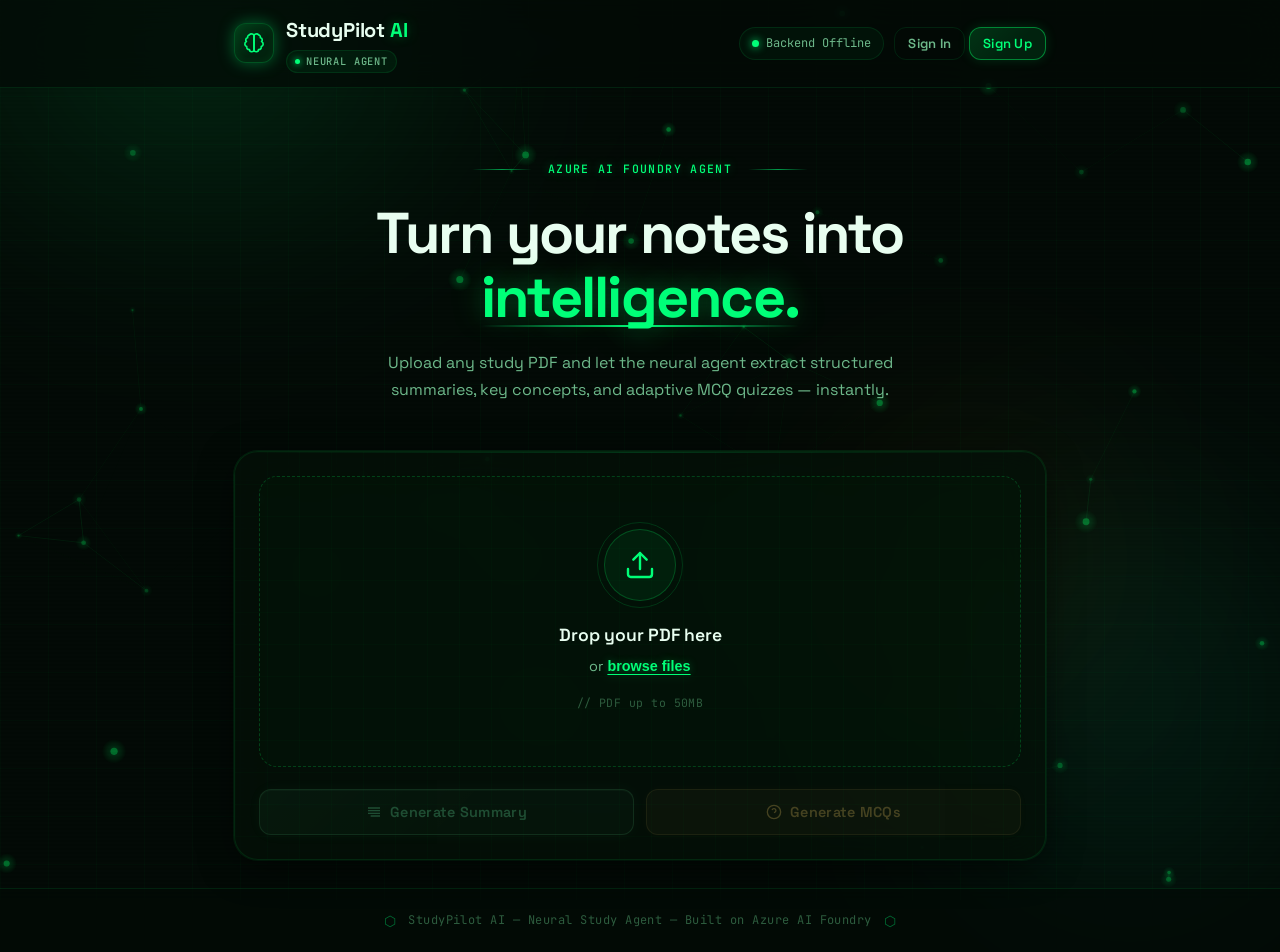
==== commit 1899cd53: "Implement tabbed navigation HTML/CSS structure for results section ✅ Task 3 Complete: Tabbed Navigat" ====
--- a/frontend/index.html
+++ b/frontend/index.html
@@ -217,7 +217,36 @@
     <!-- Results -->
     <section class="results-container hidden" id="resultsContainer">
 
-      <article class="card result-card hidden" id="summaryCard">
+      <!-- Tab Navigation -->
+      <div class="results-tabs">
+        <div class="tab-bar" id="resultsTabBar" role="tablist" aria-label="Study Results Navigation">
+          <button class="tab-btn active" data-tab="summaryTab" id="summaryTabBtn" type="button" 
+                  role="tab" aria-selected="true" aria-controls="summaryTab">
+            <svg width="14" height="14" viewBox="0 0 24 24" fill="none" stroke="currentColor" stroke-width="2">
+              <line x1="21" y1="10" x2="3" y2="10"/>
+              <line x1="21" y1="6" x2="3" y2="6"/>
+              <line x1="21" y1="14" x2="3" y2="14"/>
+              <line x1="21" y1="18" x2="7" y2="18"/>
+            </svg>
+            Summary
+          </button>
+          <button class="tab-btn" data-tab="quizTab" id="quizTabBtn" type="button" 
+                  role="tab" aria-selected="false" aria-controls="quizTab">
+            <svg width="14" height="14" viewBox="0 0 24 24" fill="none" stroke="currentColor" stroke-width="2">
+              <circle cx="12" cy="12" r="10"/>
+              <path d="M9.09 9a3 3 0 0 1 5.83 1c0 2-3 3-3 3"/>
+              <line x1="12" y1="17" x2="12.01" y2="17"/>
+            </svg>
+            Quiz
+            <span class="quiz-tab-badge hidden" id="quizTabBadge" aria-label="Quiz score">0/0</span>
+          </button>
+        </div>
+      </div>
+
+      <!-- Tab Content: Summary Tab -->
+      <div class="tab-content" id="summaryTab" data-tab-content="summaryTab" 
+           role="tabpanel" aria-labelledby="summaryTabBtn">
+        <article class="card result-card hidden" id="summaryCard">
         <div class="result-header">
           <div class="result-title-group">
             <span class="pill pill-green">Summary</span>
@@ -233,9 +262,13 @@
           <h4 class="key-points-heading">Core Takeaways</h4>
           <ul class="key-points-list" id="keyPointsList"></ul>
         </div>
-      </article>
-
-      <article class="card result-card hidden" id="mcqCard">
+        </article>
+      </div>
+
+      <!-- Tab Content: Quiz Tab -->
+      <div class="tab-content hidden" id="quizTab" data-tab-content="quizTab" 
+           role="tabpanel" aria-labelledby="quizTabBtn">
+        <article class="card result-card hidden" id="mcqCard">
         <div class="result-header">
           <div class="result-title-group">
             <span class="pill pill-amber">Quiz</span>
@@ -250,7 +283,8 @@
           <button type="button" class="btn btn-primary" id="btnSubmitQuiz">Check Answers</button>
           <button type="button" class="btn btn-ghost hidden" id="btnResetQuiz">Reset</button>
         </div>
-      </article>
+        </article>
+      </div>
 
     </section>
   </main>
--- a/frontend/index.css
+++ b/frontend/index.css
@@ -1081,8 +1081,76 @@
   color: var(--text-muted); cursor: pointer;
   border-bottom: 2px solid transparent; margin-bottom: -1px;
   transition: all 0.2s;
-}
+  display: flex; align-items: center; gap: 6px;
+}
+.tab-btn:hover { color: var(--text-secondary); }
 .tab-btn.active { color: var(--neon); border-bottom-color: var(--neon); text-shadow: 0 0 8px var(--neon-glow); }
+.tab-btn svg { opacity: 0.7; }
+.tab-btn.active svg { opacity: 1; }
+
+/* Tab content containers */
+.tab-content { 
+  opacity: 1;
+  transform: translateY(0);
+  transition: opacity 0.2s ease, transform 0.2s ease;
+}
+.tab-content.hidden { 
+  display: none;
+  opacity: 0;
+  transform: translateY(4px);
+}
+
+/* Results tabs specific styling */
+.results-tabs {
+  margin-bottom: 0;
+}
+
+.results-tabs .tab-bar {
+  margin-bottom: 24px;
+}
+
+/* Quiz tab badge for showing score */
+.quiz-tab-badge {
+  font-family: var(--font-mono);
+  font-size: 0.7rem;
+  font-weight: 700;
+  background: var(--amber-dim);
+  color: var(--amber);
+  border: 1px solid rgba(255,183,0,0.3);
+  padding: 2px 6px;
+  border-radius: 999px;
+  margin-left: 2px;
+}
+
+/* Ensure tab content cards display properly */
+#summaryTab .result-card,
+#quizTab .result-card {
+  display: block;
+}
+
+/* Responsive design for mobile */
+@media (max-width: 640px) {
+  .results-tabs .tab-bar {
+    gap: 2px;
+  }
+  
+  .tab-btn {
+    padding: 10px 12px;
+    font-size: 0.84rem;
+    flex: 1;
+    justify-content: center;
+  }
+  
+  .tab-btn svg {
+    width: 12px;
+    height: 12px;
+  }
+  
+  .quiz-tab-badge {
+    font-size: 0.65rem;
+    padding: 1px 4px;
+  }
+}
 .tab-content.hidden { display: none; }
 
 .history-list { display: flex; flex-direction: column; gap: 8px; }
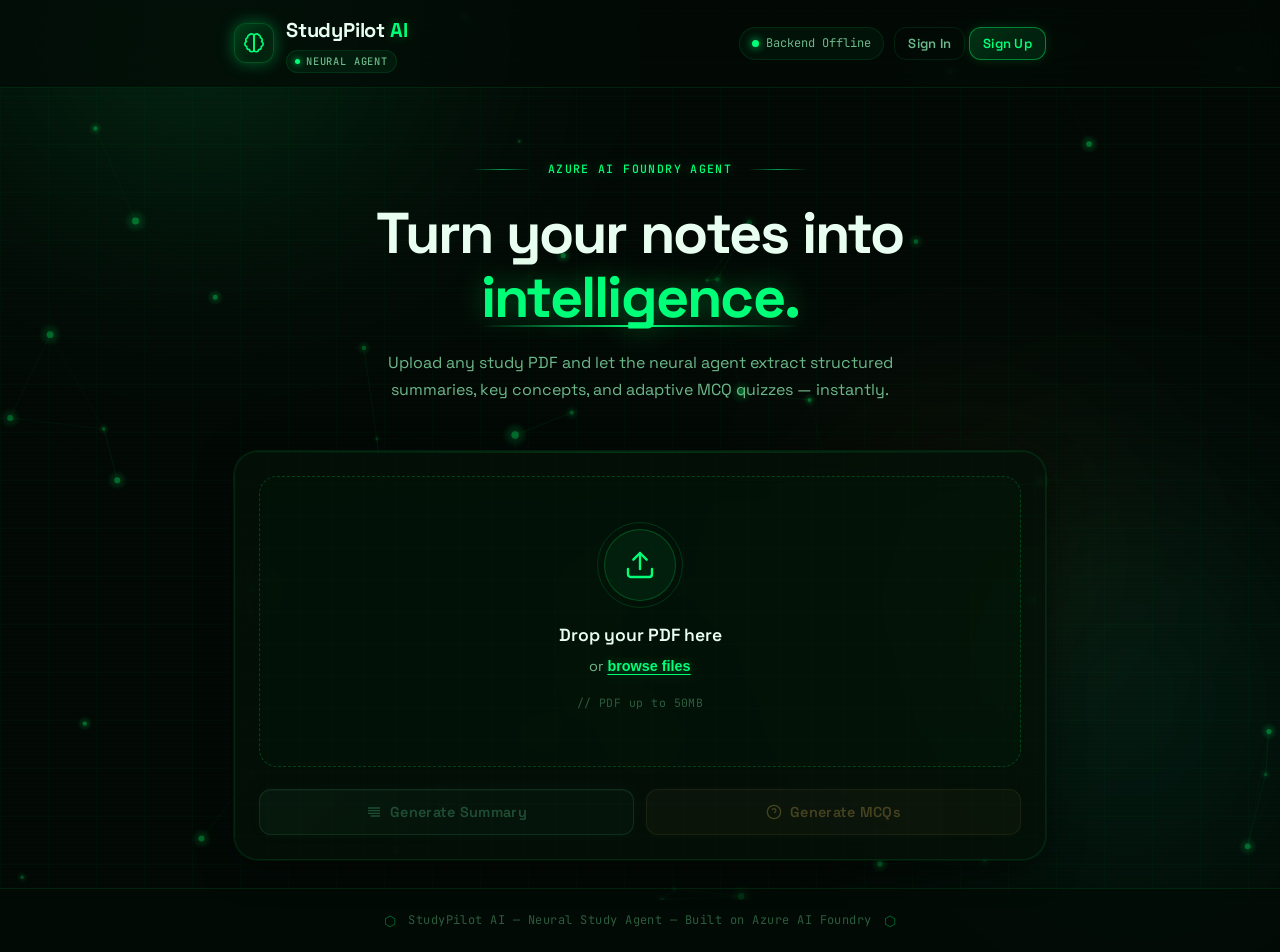
==== commit ddb68326: "Update history panel with consistent tabbed UI styling ✅ Task 2 Complete: Consistent History Panel T" ====
--- a/frontend/index.html
+++ b/frontend/index.html
@@ -110,14 +110,30 @@
         <div class="stat-card"><div class="stat-value" id="statQuizzes">—</div><div class="stat-label">Quizzes</div></div>
         <div class="stat-card"><div class="stat-value" id="statScore">—</div><div class="stat-label">Avg Score</div></div>
       </div>
-      <div class="tab-bar">
-        <button class="tab-btn active" data-tab="resultsTab">Summaries & MCQs</button>
-        <button class="tab-btn" data-tab="quizTab">Quiz Attempts</button>
-      </div>
-      <div id="resultsTab" class="tab-content">
+      <div class="history-tabs">
+        <div class="tab-bar" id="historyTabBar" role="tablist" aria-label="History Navigation">
+          <button class="tab-btn active" data-tab="resultsTab" id="historyResultsTabBtn" type="button" 
+                  role="tab" aria-selected="true" aria-controls="resultsTab">
+            <svg width="14" height="14" viewBox="0 0 24 24" fill="none" stroke="currentColor" stroke-width="2">
+              <folder x="3" y="3" width="18" height="18" rx="2" ry="2"/>
+              <line x1="9" y1="9" x2="15" y2="9"/>
+            </svg>
+            Summaries & MCQs
+          </button>
+          <button class="tab-btn" data-tab="quizTab" id="historyQuizTabBtn" type="button" 
+                  role="tab" aria-selected="false" aria-controls="quizTab">
+            <svg width="14" height="14" viewBox="0 0 24 24" fill="none" stroke="currentColor" stroke-width="2">
+              <path d="M9 12l2 2 4-4"/>
+              <circle cx="12" cy="12" r="10"/>
+            </svg>
+            Quiz Attempts
+          </button>
+        </div>
+      </div>
+      <div id="resultsTab" class="tab-content" role="tabpanel" aria-labelledby="historyResultsTabBtn">
         <div id="historyList" class="history-list"><p class="text-muted">Loading...</p></div>
       </div>
-      <div id="quizTab" class="tab-content hidden">
+      <div id="quizTab" class="tab-content hidden" role="tabpanel" aria-labelledby="historyQuizTabBtn">
         <div id="quizHistoryList" class="history-list"><p class="text-muted">Loading...</p></div>
       </div>
     </div>
--- a/frontend/index.css
+++ b/frontend/index.css
@@ -1151,6 +1151,51 @@
     padding: 1px 4px;
   }
 }
+
+/* Quiz submission enhancements */
+@keyframes spin {
+  from { transform: rotate(0deg); }
+  to { transform: rotate(360deg); }
+}
+
+.quiz-completion-message {
+  animation: fadeInUp 0.5s ease-out;
+}
+
+@keyframes fadeInUp {
+  from {
+    opacity: 0;
+    transform: translateY(20px);
+  }
+  to {
+    opacity: 1;
+    transform: translateY(0);
+  }
+}
+
+/* History panel tab consistency */
+.history-tabs {
+  margin-bottom: 0;
+}
+
+.history-tabs .tab-bar {
+  margin-bottom: 20px;
+}
+
+/* Ensure consistent tab styling across both panels */
+#historyPanel .tab-btn {
+  display: flex;
+  align-items: center;
+  gap: 6px;
+}
+
+#historyPanel .tab-btn svg {
+  opacity: 0.7;
+}
+
+#historyPanel .tab-btn.active svg {
+  opacity: 1;
+}
 .tab-content.hidden { display: none; }
 
 .history-list { display: flex; flex-direction: column; gap: 8px; }
